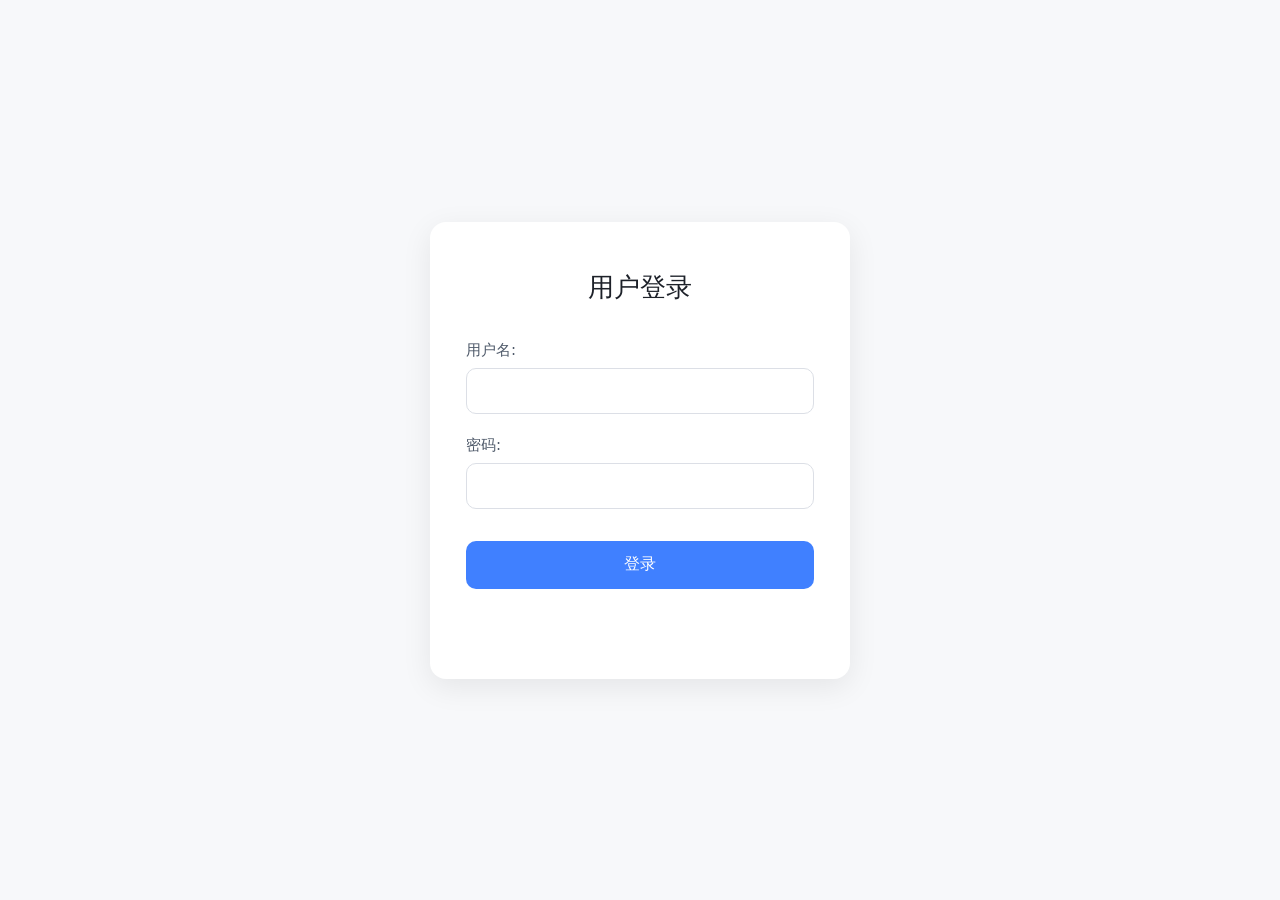
==== home.html @ 6bc23ca0 "Add files via upload" ====
<!DOCTYPE html>
<html lang="zh-CN">
<head>
    <meta charset="UTF-8">
    <meta name="viewport" content="width=device-width, initial-scale=1.0">
    <title>zyc没事闲的</title>
    <link rel="stylesheet" href="style.css">
</head>
<body>
    <!-- 顶部导航栏 -->
    <header class="header-box">
        <div class="logo">Each的日常记录</div>
        <nav class="nav-menu">
            <a href=" ">Home</a >
            <a href="#article">Note</a >
            <a href="#about">AboutMe</a >
            <button id="modeBtn" class="mode-btn">🌙 深色模式</button>
        </nav>
    </header>

    <div class="container">
        <main class="main-content">
            <!-- 发布日常表单 -->
            <div class="publish-box">
                <h2>写下今日日常</h2>
                <div class="mood-box">
                    <span>选择心情：</span>
                    <label><input type="radio" name="mood" value="开心" checked>😊开心</label>
                    <label><input type="radio" name="mood" value="平淡">😌平淡</label>
                    <label><input type="radio" name="mood" value="疲惫">😔疲惫</label>
                    <label><input type="radio" name="mood" value="治愈">✨治愈</label>
                </div>
                <input type="text" id="articleTitle" placeholder="给这条日常起个标题..." class="input-title">
                <textarea id="articleContent" placeholder="记录生活、美食、风景、碎碎念..." class="input-content"></textarea>
                <input type="file" id="imgUpload" accept="image/*">
                <button id="submitBtn" class="submit-btn">发布我的日常</button>
            </div>

            <!-- 动态列表容器 -->
            <h2 id="article">我的全部动态</h2>
            <div id="articleList" class="article-list"></div>
        </main>

        <!-- 右侧侧边栏 -->
        <aside class="sidebar">
            <div class="side-box">
                <h3>个人简介</h3>
                <p>记录平淡生活里的点点滴滴</p >
            </div>
            <div class="side-box">
                <h3>月度归档</h3>
                <ul id="monthArchive"></ul>
                <button id="clearAllBtn" style="margin-top:15px;width:100%;padding:8px;background:#cf675b;color:white;border:none;border-radius:6px;cursor:pointer;">
                    清空所有动态
                </button>
            </div>
        </aside>
    </div>

    <footer class="footer-box">
        <p>我的个人日常网页 · 数据保存在本机浏览器</p >
    </footer>

    <script src="main.js"></script>
    <script>
    // 登录状态校验
    window.onload = function(){
        const loginState = localStorage.getItem('isLogin');
        if(loginState !== 'true'){
            //未登录，强制跳转登录页面
            window.location.href = 'index.html';
            }
    }
    </script>
</body>
</html>
---- style.css ----
/* 全局初始化 */
* {
    margin: 0;
    padding: 0;
    box-sizing: border-box;
    font-family: "Microsoft YaHei", system-ui, sans-serif;
    transition: background-color 0.3s, color 0.3s;
}

body {
    background-color: #f5f5f5;
    color: #333;
    line-height: 1.6;
    padding-bottom: 40px;
}
/* 深色模式样式 */
body.dark {
    background-color: #1a1a1a;
    color: #eee;
}
body.dark .article-card,
body.dark .side-box,
body.dark .publish-box {
    background-color: #2d2d2d;
    border-color: #444;
}
body.dark input, body.dark textarea {
    background: #383838;
    color: #fff;
    border-color: #555;
}

/* 导航栏 */
.header-box {
    width: 1200px;
    margin: 0 auto;
    background: #2c3e50;
    color: white;
    display: flex;
    justify-content: space-between;
    align-items: center;
    padding: 18px 30px;
    border-radius: 0 0 8px 8px;
}
body.dark .header-box {
    background: #111822;
}
.logo {
    font-size: 22px;
    font-weight: bold;
}
.nav-menu {
    display: flex;
    align-items: center;
    gap: 25px;
}
.nav-menu a {
    color: #fff;
    text-decoration: none;
    font-size: 16px;
}
.mode-btn {
    padding: 6px 12px;
    border: none;
    border-radius: 6px;
    cursor: pointer;
    background: #3498db;
    color: white;
}

/* 主体容器 */
.container {
    width: 1200px;
    margin: 30px auto;
    display: flex;
    gap: 25px;
}
.main-content {
    width: 820px;
}
.sidebar {
    width: 355px;
}

/* 发布面板 */
.publish-box {
    background: #ffffff;
    padding: 25px;
    border-radius: 8px;
    border: 1px solid #e2e2e2;
    margin-bottom: 30px;
}
.mood-box {
    margin: 10px 0;
}
.mood-box label {
    margin-right: 12px;
    cursor: pointer;
}
.input-title {
    width: 100%;
    padding: 12px;
    margin: 10px 0;
    border: 1px solid #ddd;
    border-radius: 6px;
    font-size: 15px;
}
.input-content {
    width: 100%;
    height: 120px;
    padding: 12px;
    border: 1px solid #ddd;
    border-radius: 6px;
    resize: none;
    margin-bottom: 10px;
    font-size: 15px;
}
#imgUpload {
    margin-bottom: 12px;
}
.submit-btn {
    width: 100%;
    padding: 12px;
    background: #3498db;
    color: white;
    border: none;
    border-radius: 6px;
    font-size: 16px;
    cursor: pointer;
}
.submit-btn:hover {
    background: #2980b9;
}

/* 动态卡片 */
.article-card {
    background: #fff;
    padding: 25px;
    margin-bottom: 20px;
    border-radius: 8px;
    border: 1px solid #e2e2e2;
}
.article-card h3 {
    display: flex;
    gap:10px;
    align-items: center;
    margin-bottom: 10px;
}
.mood-tag {
    font-size:13px;
    padding:2px 8px;
    background:#e8f4fc;
    border-radius:4px;
    color:#2980b9;
}
body.dark .mood-tag {
    background:#223544;
}
.time {
    display: inline-block;
    margin: 12px 0;
    color: #888;
    font-size: 14px;
}
.card-img {
    max-width: 100%;
    max-height: 400px;
    border-radius: 6px;
    margin:10px 0;
}

/* 删除按钮样式 */
.del-btn {
    padding: 4px 10px;
    background: #f07163e2;
    color: #fff;
    border: none;
    border-radius: 4px;
    cursor: pointer;
    font-size: 13px;
}
.del-btn:hover {
    background: #c83221;
}

/* 评论区 */
.comment-area {
    margin-top:15px;
    padding-top:15px;
    border-top:1px dashed #ddd;
}
.comment-input {
    width: 100%;
    padding:8px;
    border:1px solid #ddd;
    border-radius:4px;
    margin:8px 0;
}
.send-comment {
    padding:4px 10px;
    background:#95a5a6;
    color:white;
    border:none;
    border-radius:4px;
    cursor:pointer;
}
.comment-item {
    padding:6px 0;
    font-size:14px;
    color:#555;
}
body.dark .comment-item {
    color:#bbb;
}

/* 侧边栏盒子 */
.side-box {
    background: #fff;
    padding: 20px;
    margin-bottom: 20px;
    border-radius: 8px;
    border: 1px solid #e2e2e2;
}
.side-box h3 {
    border-left: 4px solid #3498db;
    padding-left: 10px;
    margin-bottom: 15px;
}
.side-box li {
    list-style: none;
    padding: 6px 0;
    border-bottom: 1px dashed #eee;
    cursor: pointer;
}
.side-box li:hover {
    color:#3498db;
}

/* 页脚 */
.footer-box {
    width: 1200px;
    margin: 50px auto 20px;
    text-align: center;
    padding: 20px;
    color: #777;
    border-top: 1px solid #ddd;
}

/* 手机自适应 */
@media (max-width: 1220px) {
    .header-box,.container,.footer-box {
        width: 96%;
    }
}
@media (max-width: 768px) {
    .container {
        flex-direction: column;
    }
    .main-content, .sidebar {
        width: 100%;
    }
    .nav-menu {
        gap:10px;
    }
}
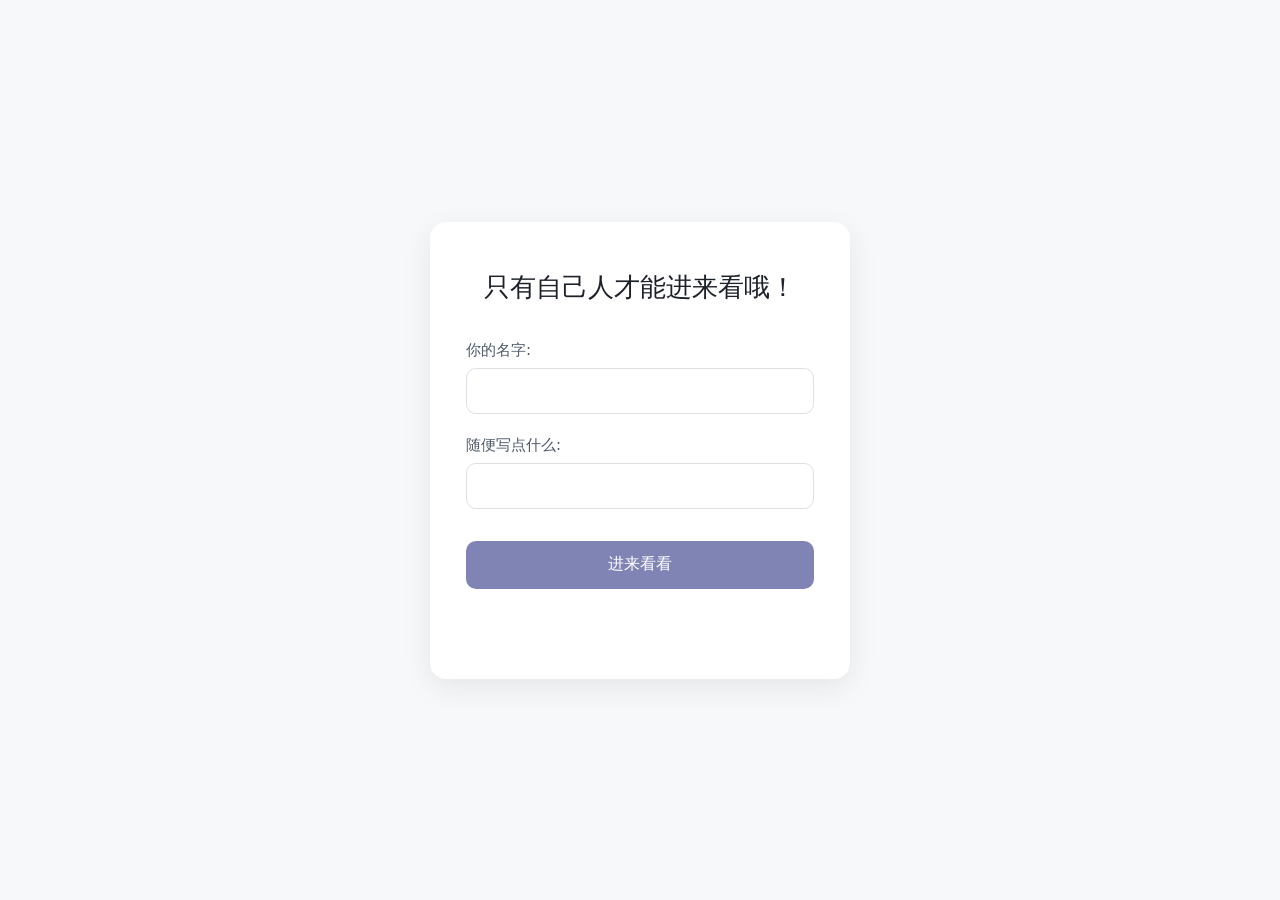
==== commit 3524447d: "Add files via upload" ====
--- a/home.html
+++ b/home.html
@@ -4,6 +4,7 @@
     <meta charset="UTF-8">
     <meta name="viewport" content="width=device-width, initial-scale=1.0">
     <title>zyc没事闲的</title>
+    <link rel="icon" type="image/png" href="logo.ico">
     <link rel="stylesheet" href="style.css">
 </head>
 <body>
@@ -13,7 +14,7 @@
         <nav class="nav-menu">
             <a href=" ">Home</a >
             <a href="#article">Note</a >
-            <a href="#about">AboutMe</a >
+            <a href="aboutme.html">AboutMe</a>
             <button id="modeBtn" class="mode-btn">🌙 深色模式</button>
         </nav>
     </header>
@@ -48,6 +49,19 @@
                 <p>记录平淡生活里的点点滴滴</p >
             </div>
             <div class="side-box">
+                <h3>我的朋友</h3>
+                <ul class="friend-link-list">
+                    <li class="friend-item">
+                        <div class="friend-text-wrap">
+                            <p class="friend-title">好友 @Chi</p>
+                            <a href="https://patricia-chi.github.io/" target="_blank">Chi的博客</a>
+                            <p class="friend-desc">全世界最可爱的小女孩捏！（膜拜大佬</p>
+                        </div>
+                    </li>
+            <!-- 以后加新朋友，直接复制上面li，修改文字和链接 -->
+                </ul>
+            </div>
+            <div class="side-box">
                 <h3>月度归档</h3>
                 <ul id="monthArchive"></ul>
                 <button id="clearAllBtn" style="margin-top:15px;width:100%;padding:8px;background:#cf675b;color:white;border:none;border-radius:6px;cursor:pointer;">
--- a/style.css
+++ b/style.css
@@ -30,10 +30,9 @@
     border-color: #555;
 }
 
-/* 导航栏 */
+/* 导航栏（已经改成顶部固定居中版） */
 .header-box {
     width: 1200px;
-    margin: 0 auto;
     background: #2c3e50;
     color: white;
     display: flex;
@@ -41,6 +40,13 @@
     align-items: center;
     padding: 18px 30px;
     border-radius: 0 0 8px 8px;
+
+    /* 固定悬浮核心配置 */
+    position: fixed;
+    top: 0;
+    left: 50%;
+    transform: translateX(-50%);
+    z-index: 999;
 }
 body.dark .header-box {
     background: #111822;
@@ -68,10 +74,10 @@
     color: white;
 }
 
-/* 主体容器 */
+/* 主体容器 增加顶部间距，不会被导航栏挡住 */
 .container {
     width: 1200px;
-    margin: 30px auto;
+    margin: 100px auto 30px;
     display: flex;
     gap: 25px;
 }
@@ -246,7 +252,7 @@
     border-top: 1px solid #ddd;
 }
 
-/* 手机自适应 */
+/* 手机自适应（同步适配固定导航） */
 @media (max-width: 1220px) {
     .header-box,.container,.footer-box {
         width: 96%;
@@ -255,6 +261,7 @@
 @media (max-width: 768px) {
     .container {
         flex-direction: column;
+        margin-top: 110px;
     }
     .main-content, .sidebar {
         width: 100%;
@@ -262,4 +269,56 @@
     .nav-menu {
         gap:10px;
     }
+}
+
+
+/* ==========友链样式 修复文字重叠 ========== */
+.friend-link-list {
+    list-style: none;
+    padding-left: 0;
+    margin: 0;
+}
+.friend-item {
+    padding:12px 0;
+    border-bottom:1px dashed #eee;
+    display: flex;
+    gap: 10px; /* 圆点 和 文字块 中间固定空隙！ */
+}
+body.dark .friend-item{
+    border-color:#444;
+}
+/* 圆点 */
+.friend-item::before{
+    content: "●";
+    color:#3498db;
+    font-size:12px;
+    /* 圆点垂直居中对齐第一行文字 */
+    margin-top: 4px;
+    flex-shrink: 0; /* 圆点永远不缩小 */
+}
+body.dark .friend-item::before{
+    color:#60b8f0;
+}
+/* 文字全部装在这个盒子里 */
+.friend-text-wrap{
+    flex: 1;
+}
+.friend-title{
+    font-weight:bold;
+    margin-bottom:4px;
+}
+.friend-item a {
+    color:#3498db;
+    text-decoration:none;
+}
+.friend-item a:hover{
+    text-decoration: underline;
+}
+.friend-desc{
+    font-size:14px;
+    color:#777;
+    margin-top:4px;
+}
+body.dark .friend-desc{
+    color:#aaa;
 }
